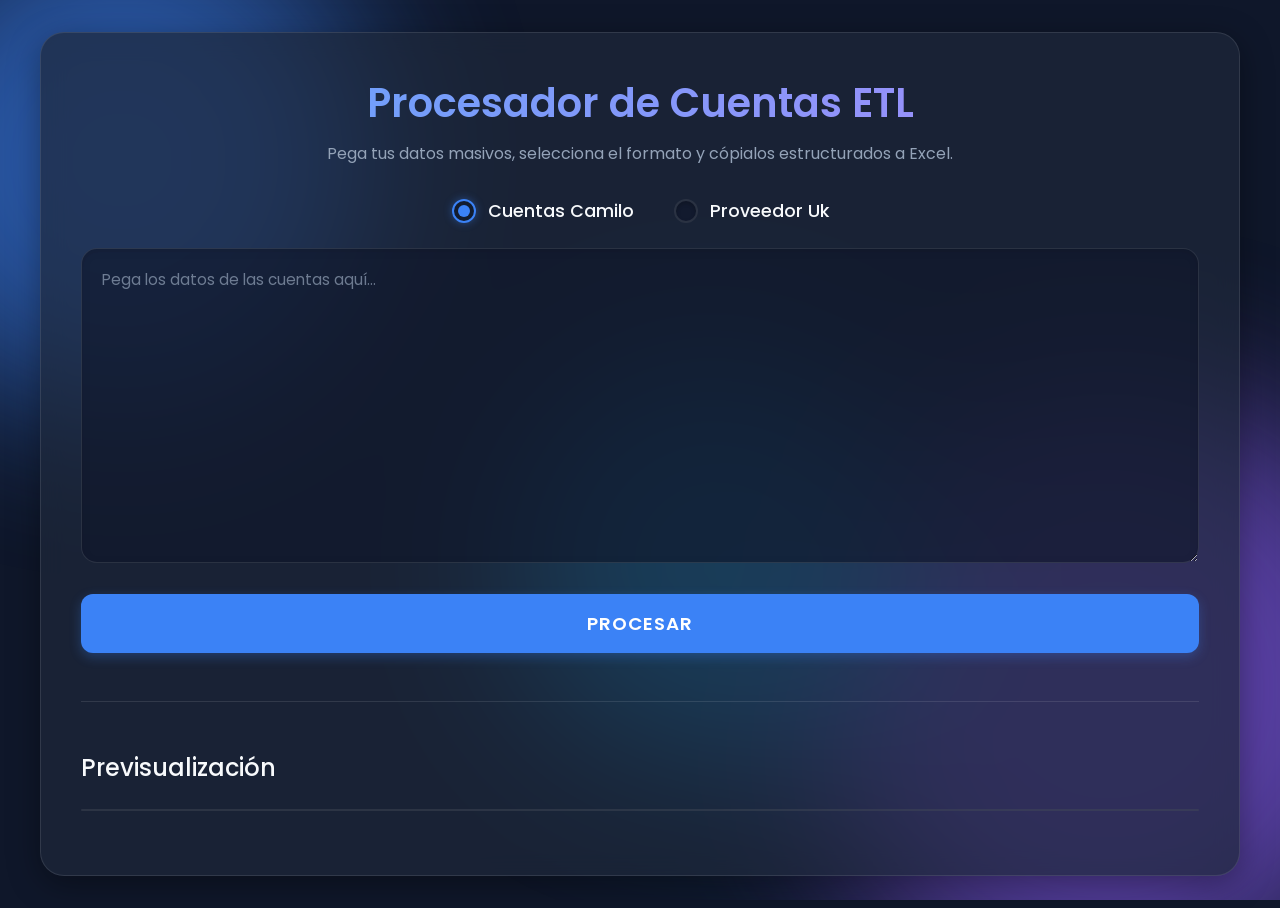
==== etl/index.html @ a152fdfc "ETL Implementation" ====
<!DOCTYPE html>
<html lang="es">
<head>
    <meta charset="UTF-8">
    <meta name="viewport" content="width=device-width, initial-scale=1.0">
    <title>Procesador ETL - Gamer Lab</title>
    <!-- Favicon reuse from parent -->
    <link rel="icon" type="image/webp" href="../assets/Icon.png">
    <!-- Reusing base styles from parent -->
    <link rel="stylesheet" href="../style.css">
    <!-- Specific styles for ETL -->
    <link rel="stylesheet" href="style.css">
    <link href="https://fonts.googleapis.com/css2?family=Poppins:wght@300;400;500;600&display=swap" rel="stylesheet">
</head>
<body>
    <div class="background-blobs">
        <div class="blob shape1"></div>
        <div class="blob shape2"></div>
        <div class="blob shape3"></div>
    </div>

    <div class="container glass-panel etl-container">
        <header>
            <h1>Procesador de Cuentas ETL</h1>
            <p>Pega tus datos masivos, selecciona el formato y cópialos estructurados a Excel.</p>
        </header>

        <section class="etl-section">
            <div class="format-selector">
                <label class="radio-label">
                    <input type="radio" name="format" value="1" checked>
                    <span class="custom-radio"></span>
                    Cuentas Camilo
                </label>
                <label class="radio-label">
                    <input type="radio" name="format" value="2">
                    <span class="custom-radio"></span>
                    Proveedor Uk
                </label>
            </div>

            <textarea id="raw-data" placeholder="Pega los datos de las cuentas aquí..." rows="12"></textarea>

            <button id="process-btn" class="primary-btn btn-block">Procesar</button>
        </section>

        <hr class="divider">

        <section class="preview-section">
            <h2>Previsualización</h2>
            <div class="table-container">
                <table id="preview-table">
                    <thead>
                        <tr id="table-head">
                            <!-- Los encabezados se generarán dinámicamente -->
                        </tr>
                    </thead>
                    <tbody id="table-body">
                        <!-- Las filas de la tabla se generarán dinámicamente -->
                    </tbody>
                </table>
            </div>
            
            <div style="margin-top: 1.5rem;">
                <button id="copy-btn" class="primary-btn btn-block" style="background-color: var(--success); display: none;">Copiar a Excel</button>
            </div>
        </section>
    </div>
    
    <div id="toast" class="toast-notification">¡Copiado a Excel exitosamente! 📋</div>

    <script src="script.js"></script>
</body>
</html>
---- style.css ----
:root {
    --bg-color: #0f172a;
    --text-primary: #f8fafc;
    --text-secondary: #94a3b8;
    --glass-bg: rgba(30, 41, 59, 0.7);
    --glass-border: rgba(255, 255, 255, 0.1);
    --glass-shadow: 0 8px 32px 0 rgba(0, 0, 0, 0.37);
    --primary-color: #3b82f6;
    --primary-hover: #2563eb;
    --secondary-color: #475569;
    --secondary-hover: #334155;
    --input-bg: rgba(15, 23, 42, 0.6);
    --success: #10b981;
    --danger: #ef4444;
}

* {
    box-sizing: border-box;
    margin: 0;
    padding: 0;
}

body {
    font-family: 'Poppins', sans-serif;
    background-color: var(--bg-color);
    color: var(--text-primary);
    min-height: 100vh;
    display: flex;
    justify-content: center;
    align-items: center;
    padding: 2rem;
    position: relative;
    overflow-x: hidden;
}

/* Background Blobs for Glassmorphism effect */
.background-blobs {
    position: fixed;
    top: 0;
    left: 0;
    width: 100vw;
    height: 100vh;
    z-index: -1;
    overflow: hidden;
}

.blob {
    position: absolute;
    filter: blur(80px);
    border-radius: 50%;
    opacity: 0.6;
}

.shape1 {
    top: -10%;
    left: -10%;
    width: 500px;
    height: 500px;
    background: #3b82f6;
}

.shape2 {
    bottom: -10%;
    right: -10%;
    width: 600px;
    height: 600px;
    background: #8b5cf6;
}

.shape3 {
    top: 40%;
    left: 40%;
    width: 400px;
    height: 400px;
    background: #0ea5e9;
}

.container {
    width: 100%;
    max-width: 1000px;
    padding: 2.5rem;
    border-radius: 24px;
    display: flex;
    flex-direction: column;
    gap: 2rem;
}

.glass-panel {
    background: var(--glass-bg);
    backdrop-filter: blur(12px);
    -webkit-backdrop-filter: blur(12px);
    border: 1px solid var(--glass-border);
    box-shadow: var(--glass-shadow);
}

header {
    text-align: center;
}

header h1 {
    font-size: 2.5rem;
    font-weight: 600;
    margin-bottom: 0.5rem;
    background: linear-gradient(to right, #60a5fa, #a78bfa);
    -webkit-background-clip: text;
    -webkit-text-fill-color: transparent;
}

header p {
    color: var(--text-secondary);
}

h2 {
    font-size: 1.5rem;
    font-weight: 500;
    margin-bottom: 1.5rem;
    color: var(--text-primary);
}

.divider {
    border: 0;
    height: 1px;
    background: var(--glass-border);
    margin: 1rem 0;
}

/* Info Box */
.info-box {
    background: rgba(59, 130, 246, 0.1);
    border: 1px solid rgba(59, 130, 246, 0.3);
    border-radius: 12px;
    padding: 1rem;
    color: var(--text-primary);
    text-align: center;
}
.info-box strong {
    color: #60a5fa;
}

/* Actions Header */
.actions-header {
    display: flex;
    justify-content: flex-end;
    margin-bottom: 1.5rem;
}

.hidden {
    display: none !important;
}

/* Buttons */
button {
    font-family: 'Poppins', sans-serif;
    border: none;
    border-radius: 12px;
    padding: 0.75rem 1.5rem;
    font-size: 1rem;
    font-weight: 500;
    cursor: pointer;
    transition: all 0.3s ease;
    color: white;
}

.primary-btn {
    background-color: var(--primary-color);
    box-shadow: 0 4px 12px rgba(59, 130, 246, 0.3);
}

.primary-btn:hover {
    background-color: var(--primary-hover);
    transform: translateY(-2px);
}

.secondary-btn {
    background-color: var(--secondary-color);
}

.secondary-btn:hover {
    background-color: var(--secondary-hover);
    transform: translateY(-2px);
}

.action-btn {
    background-color: var(--primary-color);
    padding: 0.75rem 1.25rem;
    box-shadow: 0 4px 12px rgba(59, 130, 246, 0.3);
    align-self: flex-end;
}
.action-btn:hover {
    background-color: var(--primary-hover);
}

.toggle-btn {
    background: rgba(255, 255, 255, 0.1);
    border: 1px solid var(--glass-border);
    color: var(--text-primary);
    width: 48px;
    height: 48px;
    border-radius: 12px;
    display: flex;
    justify-content: center;
    align-items: center;
    font-size: 1.25rem;
    align-self: flex-end;
    backdrop-filter: blur(4px);
}

.toggle-btn:hover {
    background: rgba(255, 255, 255, 0.2);
}

/* Inputs */
.input-group {
    display: flex;
    flex-direction: column;
    gap: 0.5rem;
}

.input-group label {
    font-size: 0.875rem;
    color: var(--text-secondary);
}

input[type="number"] {
    background: var(--input-bg);
    border: 1px solid var(--glass-border);
    border-radius: 12px;
    padding: 0.75rem 1rem;
    color: var(--text-primary);
    font-family: 'Poppins', sans-serif;
    font-size: 1rem;
    outline: none;
    transition: all 0.3s ease;
    width: 100%;
}

input[type="number"]:focus {
    border-color: var(--primary-color);
    box-shadow: 0 0 0 2px rgba(59, 130, 246, 0.2);
}

/* Ocultar flechitas de los input number */
input[type="number"]::-webkit-outer-spin-button,
input[type="number"]::-webkit-inner-spin-button {
    -webkit-appearance: none;
    margin: 0;
}
input[type="number"] {
    -moz-appearance: textfield;
}

input[type="number"]:read-only {
    opacity: 0.7;
    background: rgba(0, 0, 0, 0.2);
}

.input-with-symbol {
    position: relative;
    display: flex;
    align-items: center;
}

.input-with-symbol input {
    padding-right: 2.5rem;
}

.input-with-symbol .symbol {
    position: absolute;
    right: 1rem;
    color: var(--text-secondary);
    pointer-events: none;
}

/* Result Box */
.result-box {
    background: rgba(16, 185, 129, 0.15);
    border: 1px solid rgba(16, 185, 129, 0.3);
    border-radius: 12px;
    padding: 0.75rem 1.25rem;
    display: flex;
    align-items: center;
    justify-content: center;
    min-width: 120px;
    align-self: flex-end;
    height: 48px;
}

.result-box span {
    font-weight: 600;
    color: #34d399;
    font-size: 1.1rem;
}

/* Calculator Rows */
.rates-grid {
    display: flex;
    flex-direction: column;
    gap: 1.5rem;
}

.calc-row {
    display: flex;
    align-items: center;
    gap: 1rem;
    flex-wrap: wrap;
    background: rgba(0, 0, 0, 0.1);
    padding: 1.25rem;
    border-radius: 16px;
    border: 1px solid var(--glass-border);
}

.country-info {
    display: flex;
    align-items: center;
    gap: 0.75rem;
    width: 160px;
    font-weight: 500;
}

.country-flag {
    font-size: 1.5rem;
}

/* Make inputs flex so they take available space but respect min sizes */
.calc-row > .input-group {
    flex: 1;
    min-width: 120px;
}

/* Directory Grid */
.directory-grid {
    display: grid;
    grid-template-columns: repeat(auto-fill, minmax(200px, 1fr));
    gap: 1rem;
}

.directory-item {
    background: rgba(0, 0, 0, 0.1);
    border: 1px solid var(--glass-border);
    padding: 1rem;
    border-radius: 12px;
    display: flex;
    justify-content: space-between;
    align-items: center;
    transition: all 0.3s ease;
}

.directory-item:hover {
    background: rgba(255, 255, 255, 0.05);
    transform: translateY(-2px);
}

.directory-item .country {
    display: flex;
    align-items: center;
    gap: 0.5rem;
    font-weight: 500;
}

.directory-item .prefix {
    color: #60a5fa;
    font-weight: 600;
}

@media (max-width: 768px) {
    .calc-row {
        flex-direction: column;
        align-items: stretch;
    }
    
    .toggle-btn, .action-btn, .result-box {
        align-self: stretch;
        width: 100%;
    }
    
    .country-info {
        width: 100%;
        margin-bottom: 0.5rem;
    }
}
---- etl/style.css ----
/* Ajustes para el contenedor principal de la ETL */
.etl-container {
    max-width: 1200px;
    width: 100%;
}

/* Selector de formato */
.format-selector {
    display: flex;
    gap: 2.5rem;
    margin-bottom: 1.5rem;
    justify-content: center;
}

.radio-label {
    display: flex;
    align-items: center;
    gap: 0.75rem;
    cursor: pointer;
    font-size: 1.1rem;
    font-weight: 500;
    color: var(--text-primary);
    transition: color 0.3s ease;
}

.radio-label:hover {
    color: #60a5fa;
}

.radio-label input[type="radio"] {
    display: none;
}

.custom-radio {
    width: 24px;
    height: 24px;
    border: 2px solid var(--glass-border);
    border-radius: 50%;
    display: inline-block;
    position: relative;
    background: var(--input-bg);
    transition: all 0.3s ease;
    box-shadow: inset 0 2px 4px rgba(0,0,0,0.2);
}

.radio-label input[type="radio"]:checked + .custom-radio {
    border-color: var(--primary-color);
    box-shadow: 0 0 8px rgba(59, 130, 246, 0.4);
}

.radio-label input[type="radio"]:checked + .custom-radio::after {
    content: '';
    position: absolute;
    top: 50%;
    left: 50%;
    transform: translate(-50%, -50%);
    width: 12px;
    height: 12px;
    background: var(--primary-color);
    border-radius: 50%;
}

/* Área de texto */
textarea {
    width: 100%;
    background: var(--input-bg);
    border: 1px solid var(--glass-border);
    border-radius: 16px;
    padding: 1.25rem;
    color: var(--text-primary);
    font-family: 'Poppins', sans-serif;
    font-size: 0.95rem;
    line-height: 1.5;
    outline: none;
    transition: all 0.3s ease;
    resize: vertical;
    margin-bottom: 1.5rem;
    box-shadow: inset 0 2px 8px rgba(0,0,0,0.1);
}

textarea:focus {
    border-color: var(--primary-color);
    box-shadow: inset 0 2px 8px rgba(0,0,0,0.1), 0 0 0 2px rgba(59, 130, 246, 0.2);
}

textarea::placeholder {
    color: var(--text-secondary);
    opacity: 0.7;
}

/* Custom Scrollbar for Textarea and Table Container */
textarea::-webkit-scrollbar,
.table-container::-webkit-scrollbar {
    width: 10px;
    height: 10px;
}
textarea::-webkit-scrollbar-track,
.table-container::-webkit-scrollbar-track {
    background: rgba(0, 0, 0, 0.2);
    border-radius: 10px;
}
textarea::-webkit-scrollbar-thumb,
.table-container::-webkit-scrollbar-thumb {
    background: var(--primary-color);
    border-radius: 10px;
    border: 2px solid rgba(15, 23, 42, 0.8);
}
textarea::-webkit-scrollbar-corner,
.table-container::-webkit-scrollbar-corner {
    background: transparent;
}

/* Botón bloque */
.btn-block {
    width: 100%;
    font-size: 1.15rem;
    padding: 1rem;
    text-transform: uppercase;
    letter-spacing: 1px;
    font-weight: 600;
}

/* Contenedor de la tabla (Virtual Grid look) */
.table-container {
    width: 100%;
    max-height: 450px;
    overflow: auto;
    background: rgba(15, 23, 42, 0.4);
    border: 1px solid var(--glass-border);
    border-radius: 12px;
    box-shadow: inset 0 4px 12px rgba(0,0,0,0.2);
}

/* Tabla */
table {
    width: 100%;
    border-collapse: collapse;
    color: var(--text-primary);
    font-size: 0.85rem;
    min-width: 900px;
}

th, td {
    padding: 0.85rem 1rem;
    text-align: left;
    border-bottom: 1px solid var(--glass-border);
    white-space: nowrap;
    overflow: hidden;
    text-overflow: ellipsis;
    max-width: 200px;
}

/* Encabezados Fijos (Sticky Header) */
th {
    background: rgba(30, 41, 59, 0.95);
    backdrop-filter: blur(8px);
    -webkit-backdrop-filter: blur(8px);
    position: sticky;
    top: 0;
    font-weight: 600;
    color: #60a5fa;
    z-index: 10;
    border-bottom: 2px solid rgba(59, 130, 246, 0.3);
    text-transform: uppercase;
    letter-spacing: 0.5px;
    font-size: 0.8rem;
}

tbody tr {
    transition: background-color 0.2s ease;
}

tbody tr:hover {
    background: rgba(59, 130, 246, 0.15);
}

tbody tr:last-child td {
    border-bottom: none;
}

/* Responsive */
@media (max-width: 768px) {
    .format-selector {
        flex-direction: column;
        align-items: center;
        gap: 1rem;
    }
}

/* Toast notification */
.toast-notification {
    position: fixed;
    bottom: 30px;
    left: 50%;
    transform: translateX(-50%) translateY(100px);
    background: rgba(16, 185, 129, 0.9); /* success color */
    color: white;
    padding: 0.75rem 1.5rem;
    border-radius: 50px;
    font-weight: 500;
    box-shadow: 0 10px 25px rgba(0,0,0,0.2);
    opacity: 0;
    transition: all 0.4s cubic-bezier(0.68, -0.55, 0.265, 1.55);
    z-index: 1000;
    backdrop-filter: blur(8px);
    border: 1px solid rgba(255, 255, 255, 0.2);
    pointer-events: none;
}
.toast-notification.show {
    transform: translateX(-50%) translateY(0);
    opacity: 1;
}
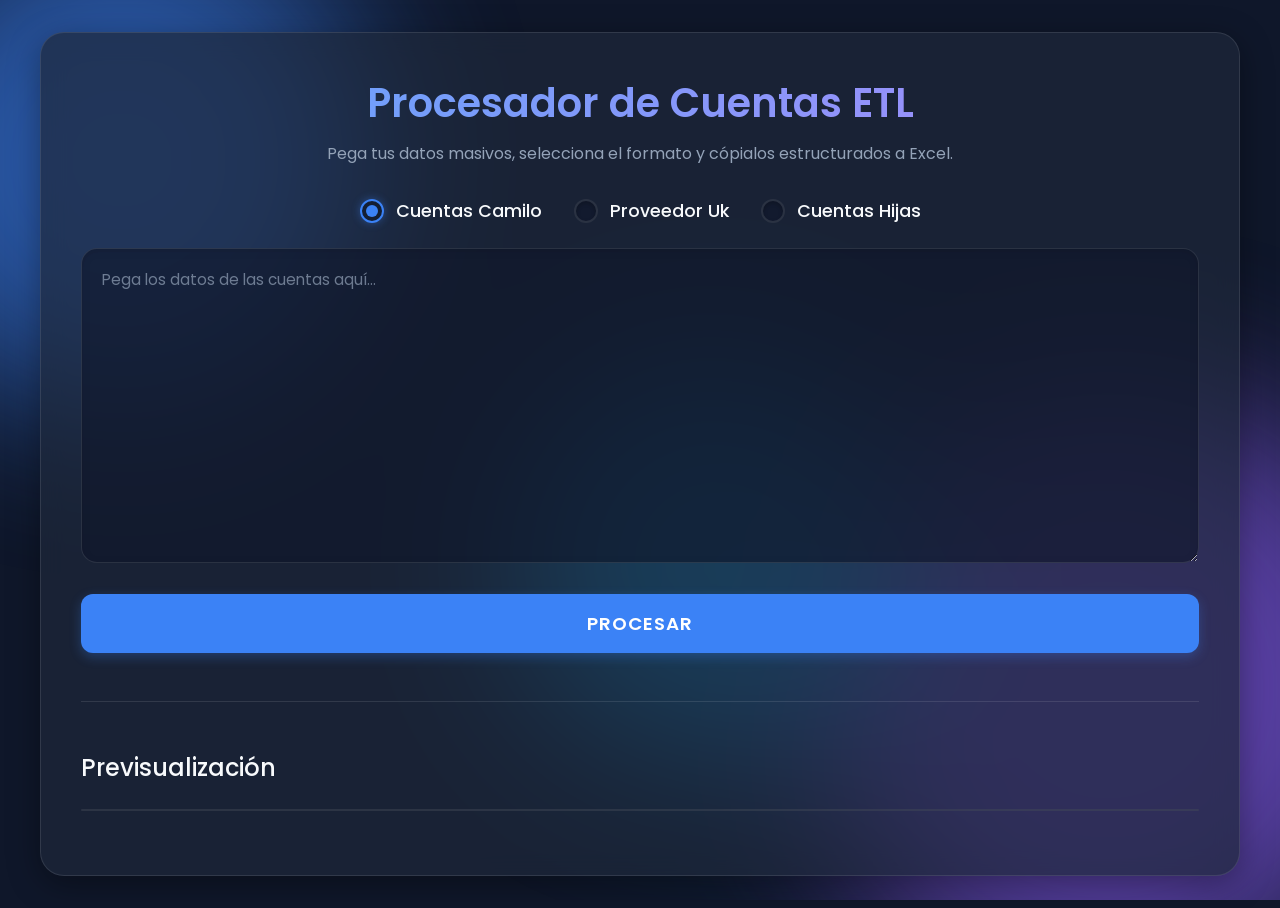
==== commit 55c8607f: "Cuentas Hijas format implementation" ====
--- a/etl/index.html
+++ b/etl/index.html
@@ -5,12 +5,227 @@
     <meta name="viewport" content="width=device-width, initial-scale=1.0">
     <title>Procesador ETL - Gamer Lab</title>
     <!-- Favicon reuse from parent -->
-    <link rel="icon" type="image/webp" href="../assets/Icon.png">
+    <link rel="icon" type="image/webp" href="../assets/Icon-excel.png">
     <!-- Reusing base styles from parent -->
     <link rel="stylesheet" href="../style.css">
     <!-- Specific styles for ETL -->
     <link rel="stylesheet" href="style.css">
     <link href="https://fonts.googleapis.com/css2?family=Poppins:wght@300;400;500;600&display=swap" rel="stylesheet">
+    <style>
+        /* Ajustes para el contenedor principal de la ETL */
+        .etl-container {
+            max-width: 1200px;
+            width: 100%;
+        }
+
+        /* Selector de formato */
+        .format-selector {
+            display: flex;
+            gap: 2rem;
+            margin-bottom: 1.5rem;
+            justify-content: center;
+            flex-wrap: wrap;
+        }
+
+        .radio-label {
+            display: flex;
+            align-items: center;
+            gap: 0.75rem;
+            cursor: pointer;
+            font-size: 1.1rem;
+            font-weight: 500;
+            color: var(--text-primary);
+            transition: color 0.3s ease;
+        }
+
+        .radio-label:hover {
+            color: #60a5fa;
+        }
+
+        .radio-label input[type="radio"] {
+            display: none;
+        }
+
+        .custom-radio {
+            width: 24px;
+            height: 24px;
+            border: 2px solid var(--glass-border);
+            border-radius: 50%;
+            display: inline-block;
+            position: relative;
+            background: var(--input-bg);
+            transition: all 0.3s ease;
+            box-shadow: inset 0 2px 4px rgba(0,0,0,0.2);
+        }
+
+        .radio-label input[type="radio"]:checked + .custom-radio {
+            border-color: var(--primary-color);
+            box-shadow: 0 0 8px rgba(59, 130, 246, 0.4);
+        }
+
+        .radio-label input[type="radio"]:checked + .custom-radio::after {
+            content: '';
+            position: absolute;
+            top: 50%;
+            left: 50%;
+            transform: translate(-50%, -50%);
+            width: 12px;
+            height: 12px;
+            background: var(--primary-color);
+            border-radius: 50%;
+        }
+
+        /* Área de texto */
+        textarea {
+            width: 100%;
+            background: var(--input-bg);
+            border: 1px solid var(--glass-border);
+            border-radius: 16px;
+            padding: 1.25rem;
+            color: var(--text-primary);
+            font-family: 'Poppins', sans-serif;
+            font-size: 0.95rem;
+            line-height: 1.5;
+            outline: none;
+            transition: all 0.3s ease;
+            resize: vertical;
+            margin-bottom: 1.5rem;
+            box-shadow: inset 0 2px 8px rgba(0,0,0,0.1);
+        }
+
+        textarea:focus {
+            border-color: var(--primary-color);
+            box-shadow: inset 0 2px 8px rgba(0,0,0,0.1), 0 0 0 2px rgba(59, 130, 246, 0.2);
+        }
+
+        textarea::placeholder {
+            color: var(--text-secondary);
+            opacity: 0.7;
+        }
+
+        /* Custom Scrollbar for Textarea and Table Container */
+        textarea::-webkit-scrollbar,
+        .table-container::-webkit-scrollbar {
+            width: 10px;
+            height: 10px;
+        }
+        textarea::-webkit-scrollbar-track,
+        .table-container::-webkit-scrollbar-track {
+            background: rgba(0, 0, 0, 0.2);
+            border-radius: 10px;
+        }
+        textarea::-webkit-scrollbar-thumb,
+        .table-container::-webkit-scrollbar-thumb {
+            background: var(--primary-color);
+            border-radius: 10px;
+            border: 2px solid rgba(15, 23, 42, 0.8);
+        }
+        textarea::-webkit-scrollbar-corner,
+        .table-container::-webkit-scrollbar-corner {
+            background: transparent;
+        }
+
+        /* Botón bloque */
+        .btn-block {
+            width: 100%;
+            font-size: 1.15rem;
+            padding: 1rem;
+            text-transform: uppercase;
+            letter-spacing: 1px;
+            font-weight: 600;
+        }
+
+        /* Contenedor de la tabla (Virtual Grid look) */
+        .table-container {
+            width: 100%;
+            max-height: 450px;
+            overflow: auto;
+            background: rgba(15, 23, 42, 0.4);
+            border: 1px solid var(--glass-border);
+            border-radius: 12px;
+            box-shadow: inset 0 4px 12px rgba(0,0,0,0.2);
+        }
+
+        /* Tabla */
+        table {
+            width: 100%;
+            border-collapse: collapse;
+            color: var(--text-primary);
+            font-size: 0.85rem;
+            min-width: 900px;
+        }
+
+        th, td {
+            padding: 0.85rem 1rem;
+            text-align: left;
+            border-bottom: 1px solid var(--glass-border);
+            white-space: nowrap;
+            overflow: hidden;
+            text-overflow: ellipsis;
+            max-width: 200px;
+        }
+
+        /* Encabezados Fijos (Sticky Header) */
+        th {
+            background: rgba(30, 41, 59, 0.95);
+            backdrop-filter: blur(8px);
+            -webkit-backdrop-filter: blur(8px);
+            position: sticky;
+            top: 0;
+            font-weight: 600;
+            color: #60a5fa;
+            z-index: 10;
+            border-bottom: 2px solid rgba(59, 130, 246, 0.3);
+            text-transform: uppercase;
+            letter-spacing: 0.5px;
+            font-size: 0.8rem;
+        }
+
+        tbody tr {
+            transition: background-color 0.2s ease;
+        }
+
+        tbody tr:hover {
+            background: rgba(59, 130, 246, 0.15);
+        }
+
+        tbody tr:last-child td {
+            border-bottom: none;
+        }
+
+        /* Responsive */
+        @media (max-width: 768px) {
+            .format-selector {
+                flex-direction: column;
+                align-items: center;
+                gap: 1rem;
+            }
+        }
+
+        /* Toast notification */
+        .toast-notification {
+            position: fixed;
+            bottom: 30px;
+            left: 50%;
+            transform: translateX(-50%) translateY(100px);
+            background: rgba(16, 185, 129, 0.9);
+            color: white;
+            padding: 0.75rem 1.5rem;
+            border-radius: 50px;
+            font-weight: 500;
+            box-shadow: 0 10px 25px rgba(0,0,0,0.2);
+            opacity: 0;
+            transition: all 0.4s cubic-bezier(0.68, -0.55, 0.265, 1.55);
+            z-index: 1000;
+            backdrop-filter: blur(8px);
+            border: 1px solid rgba(255, 255, 255, 0.2);
+            pointer-events: none;
+        }
+        .toast-notification.show {
+            transform: translateX(-50%) translateY(0);
+            opacity: 1;
+        }
+    </style>
 </head>
 <body>
     <div class="background-blobs">
@@ -36,6 +251,11 @@
                     <input type="radio" name="format" value="2">
                     <span class="custom-radio"></span>
                     Proveedor Uk
+                </label>
+                <label class="radio-label">
+                    <input type="radio" name="format" value="3">
+                    <span class="custom-radio"></span>
+                    Cuentas Hijas
                 </label>
             </div>
 
--- a/etl/style.css
+++ b/etl/style.css
@@ -7,9 +7,10 @@
 /* Selector de formato */
 .format-selector {
     display: flex;
-    gap: 2.5rem;
+    gap: 2rem;
     margin-bottom: 1.5rem;
     justify-content: center;
+    flex-wrap: wrap;
 }
 
 .radio-label {
